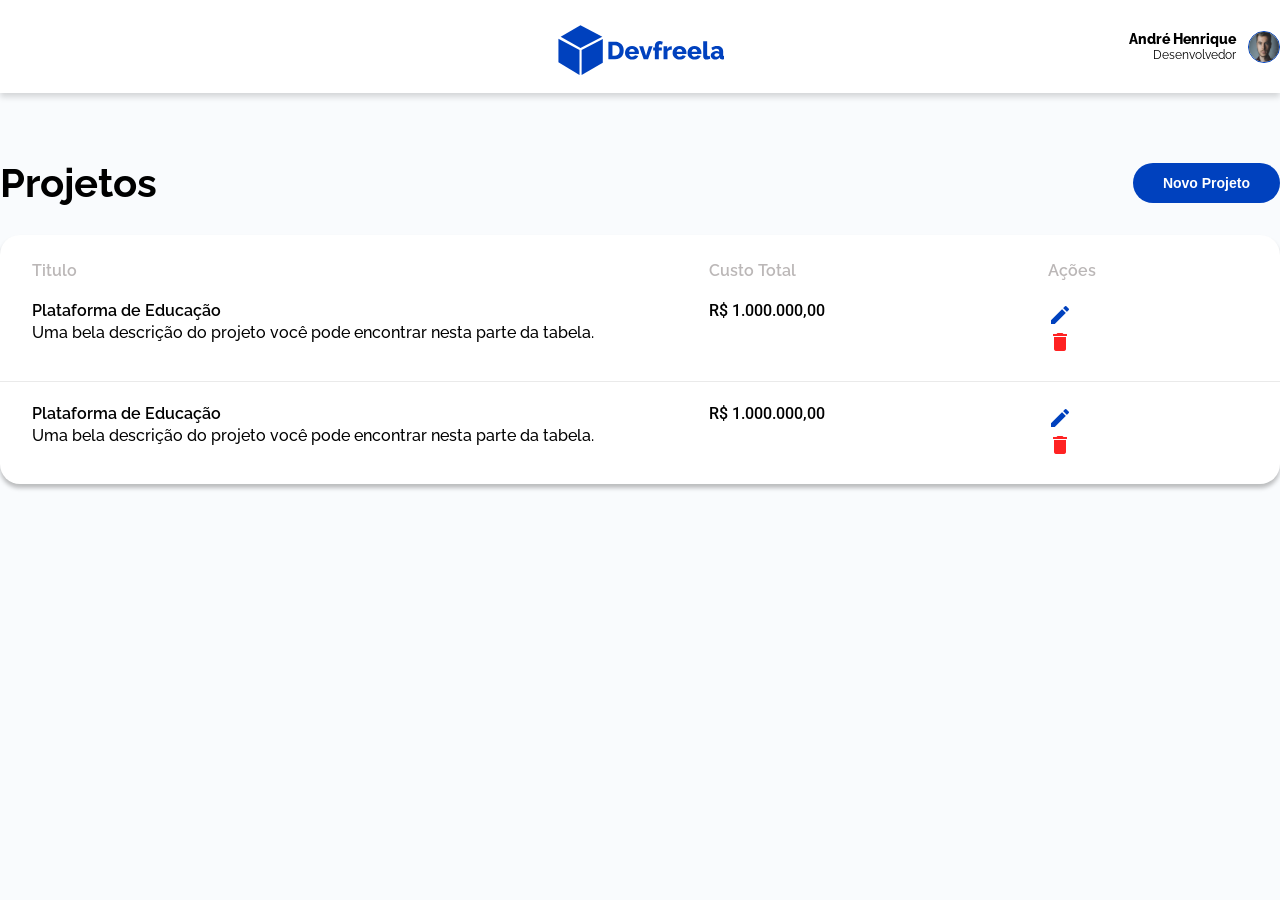
==== list.html @ 752d44da "Finishing the list screen" ====
<!DOCTYPE html>
<html lang="pt-BR">
    <head>
        <meta charset="UTF-8">
        <meta http-equiv="X-UA-Compatible" content="IE=edge">
        <meta name="viewport" content="width=device-width, initial-scale=1.0">
        <title>List - LD</title>

        <!-- FONTS -->
        <link rel="preconnect" href="https://fonts.googleapis.com">
        <link rel="preconnect" href="https://fonts.gstatic.com" crossorigin>
        <link href="https://fonts.googleapis.com/css2?family=Raleway:wght@500;600;800&display=swap" rel="stylesheet">
        <link href="https://fonts.googleapis.com/css2?family=Roboto:wght@500&display=swap" rel="stylesheet">
        <link href="https://fonts.googleapis.com/icon?family=Material+Icons" rel="stylesheet">
        
        <!-- STYLES ITCSS -->

        <!-- SETTINGS -->
        <link rel="stylesheet" href="style/settings/wrapper.css">
        <link rel="stylesheet" href="style/settings/core.css">
        <link rel="stylesheet" href="style/settings/color.css">
        <link rel="stylesheet" href="style/settings/text.css">

        <!-- GENERIC -->
        <link rel="stylesheet" href="style/generic/reset.css">
        <link rel="stylesheet" href="style/generic/box-sizing.css">

        <!-- BASE -->
        <link rel="stylesheet" href="style/base/html.css">

        <!-- OBJECTS -->
        <link rel="stylesheet" href="style/objects/ld-wrapper.css">

        <!-- COMPONENTS -->
        <link rel="stylesheet" href="style/components/ld-button.css">
        <link rel="stylesheet" href="style/components/ld-header.css">
        <link rel="stylesheet" href="style/components/ld-table.css">

        <!-- PAGES -->
        <link rel="stylesheet" href="style/pages/list.css">

        <!-- TRUMPS -->
    </head>

    <body>
        <div class="ld-list">
            <div class="ld-wrapper">
                <header class="ld-header">
                    <div class="wrapper -has-user">
                        <div></div>
                        <div class="logo-wrapper">
                            <img class="image" src="assets/logo/devfreela.svg" alt="Logo da DevFreela">
                        </div>
                        <div class="user">
                            <div class="info">
                                <span class="name">André Henrique</span>
                                <span class="role">Desenvolvedor</span>
                            </div>
                            <div class="photo-wrapper">
                                <img src="assets/image/profile.jpg" alt="Foto de perfil do usuário">
                            </div>
                        </div>
                    </div>
                </header>
                <main class="main-content -one-col">
                    <div class="title-button">
                        <h1 class="title">Projetos</h1>
                        <div class="button-wrapper">
                            <button class="ld-button -small">Novo Projeto</button>
                        </div>
                    </div>
                    <div class="table-wrapper">
                        <div class="ld-table">
                            <div class="head">
                                <div class="row">
                                    <div>Titulo</div>
                                    <div>Custo Total</div>
                                    <div>Ações</div>
                                </div>
                            </div>
                            <div class="body">
                                <div class="row">
                                    <div class="title-description">
                                        <h6 class="title">Plataforma de Educação</h6>
                                        <p class="description">Uma bela descrição do projeto você pode encontrar nesta parte da tabela.</p>
                                    </div>
                                    <div class="price">R$ 1.000.000,00</div>
                                    <div class="actions">
                                        <span class="edit material-icons">edit</span>
                                        <span class="delete material-icons">delete_outlined</span>
                                    </div>
                                </div>
                                <div class="row">
                                    <div class="title-description">
                                        <h6 class="title">Plataforma de Educação</h6>
                                        <p class="description">Uma bela descrição do projeto você pode encontrar nesta parte da tabela.</p>
                                    </div>
                                    <div class="price">R$ 1.000.000,00</div>
                                    <div class="actions">
                                        <span class="edit material-icons">edit</span>
                                        <span class="delete material-icons">delete_outlined</span>
                                    </div>
                                </div>
                            </div>
                        </div>
                    </div>
            </div>
        </div>
    </body>
</html>
---- style/settings/core.css ----
:root
{
    --ld-header-size : 93px
}
---- style/settings/color.css ----
:root {
    /*PRIMARY*/
    --ld-color-primary-light: #004cd8; 
    --ld-color-primary: #0041BE;

    /*DANGER*/
    --ld-color-danger: #FF2222;

    /*GRAY*/
    --ld-color-gray-lightest: #F9FBFD;
    --ld-color-gray-lighter: rgba(196, 196, 196, 0.35);
    --ld-color-gray-light: #BBB7B7;
    --ld-color-gray: #767684;
    --ld-color-gray-dark: #09090A;
}
---- style/settings/text.css ----
:root 
{
    --ld-font-size-base: 10px;
    --ld-font-family-base: 'Raleway', sans-serif;
}
---- style/generic/box-sizing.css ----
* {
    box-sizing: border-box;
}
---- style/base/html.css ----
html {
    background-color: var(--ld-color-gray-lightest);
    font-family: var(--ld-font-family-base);
    font-weight: 500;
}
---- style/objects/ld-wrapper.css ----
.ld-wrapper
{
    max-width: var(--ld-main-wrapper);
    margin: 0 auto;
}


.ld-wrapper >.main-content
{
    display: grid;
    grid-template-columns: 1fr 1fr;
    padding-top: var(--ld-header-size);
}

.ld-wrapper >.main-content.-one-col 
{
    grid-template-columns: 1fr;
}

.ld-wrapper >.main-content >.left
{
    padding-top: 48px;
}

.ld-wrapper >.main-content >.right
{
    overflow: hidden;
    position: relative;
    height: 100vh;
}

.ld-wrapper >.main-content >.right >.image
{
    position: absolute;
    height: 100%;
    top: 0;

    min-width: 100%;
    /*To centralize the image in the div, ignoring the initial part of it and focusing on the content in the middle*/
    left: 50%;
    transform: translateX(-50%);
}
---- style/components/ld-button.css ----
.ld-button 
{
    background-color: var(--ld-color-primary);
    color: white;
    font-size: calc(var(--ld-font-size-base) + 8);
    font-weight: 800;
    padding: 20px;
    border-radius: 50px;
    border: none;
    width: 100%;
    cursor: pointer;
    transition: background-color 0.5s;
}

.ld-button.-small
{
    font-size: calc(var(--ld-font-size-base) + 4px);
    font-weight: 600;
    padding: 12px 30px;
}

.ld-button:hover
{
    background-color: var(--ld-color-primary-light);
}
---- style/components/ld-header.css ----
.ld-header 
{
    height: var(--ld-header-size);
    width: 100%;
    background-color: white;
    box-shadow: 0px 4px 6px rgb(0, 0, 0, 0.15);
    
    position: fixed;
    z-index: 1;
    left: 0;
    top: 0;
}

.ld-header >.wrapper 
{
    max-width: var(--ld-main-wrapper);
    margin: 0 auto;
    display: flex;
    justify-content: center;
}

.ld-header >.wrapper.-has-user
{
    display: grid;
    grid-template-columns: 1fr auto 1fr;
}

/*Logo*/
.ld-header >.wrapper >.logo-wrapper
{
    height: var(--ld-header-size);
    padding: 16px 0;
}

.ld-header >.wrapper >.logo-wrapper >.image
{
    height: 100%;
}

/*Usuário*/
.ld-header >.wrapper >.user
{
    display: flex;
    align-items: center;
    margin-left: auto;
}

.ld-header >.wrapper >.user >.info 
{
    text-align: right;
}

.ld-header >.wrapper >.user >.info >.name 
{
    display: block;
    font-weight: 800;
    font-size: calc(var(--ld-font-size-base) + 4px);
    margin-bottom: 3px;
}

.ld-header >.wrapper >.user >.info >.role 
{
    font-weight: 400;
    font-size: calc(var(--ld-font-size-base) + 2px);
    display: block;
}

.ld-header >.wrapper >.user >.photo-wrapper 
{
    margin-left: 12px;
    height: 32px;
    width: 32px;
    border-radius: 50%;
    border: 1px solid var(--ld-color-primary);
    overflow: hidden;
}

.ld-header >.wrapper >.user >.photo-wrapper >img
{
    height: 100%;
    width: 100%;
}
---- style/components/ld-table.css ----
.ld-table
{
    box-shadow: 0px 4px 4px rgba(0, 0, 0, 0.25);
    border-radius: 20px;
    background-color: white;
    padding-top: 28px;
}

/*Head*/
.ld-table >.head 
{
    font-size: calc(var(--ld-font-size-base) + 6px);
    font-weight: 600;
    color: var(--ld-color-gray-light);
}

.ld-table >.head >.row 
{
    display: grid;
    grid-template-columns: 2fr 1fr 200px;
    padding-left: 32px;
    padding-right: 32px;
}

/*BODY*/
.ld-table >.body
{

}

.ld-table >.body >.row
{
    display: grid;
    padding: 24px 0;
    grid-template-columns: 2fr 1fr 200px;
    border-bottom: 1px solid var(--ld-color-gray-lighter);
    padding: 24px 32px;
}

.ld-table >.body >.row:last-child
{
    border-bottom: none;
}

/*BODY - TITLE-DESCRIPTION*/
.ld-table >.body >.row >.title-description
{

}

.ld-table >.body >.row >.title-description >.title
{
    font-weight: 600;
    margin-bottom: 6px;
}

.ld-table >.body >.row >.title-description >.description
{
    
}

/*BODY - PRICE*/
.ld-table >.body >.row >.price
{
    font-family: 'Roboto', sans-serif;
    font-weight: 500;
}

/*BODY - ACTIONS*/
.ld-table >.body >.row >.actions
{

}

.ld-table >.body >.row >.actions >.edit
{
    color: var(--ld-color-primary);
    margin-right: 5px;
    cursor: pointer;
}

.ld-table >.body >.row >.actions >.delete
{
    color: var(--ld-color-danger);
    cursor: pointer;
}
---- style/pages/list.css ----
.ld-list >.ld-wrapper >.main-content >.title-button
{
    margin-top: 70px;
    display: flex;
    width: 100%;
    justify-content: space-between;
}

.ld-list >.ld-wrapper >.main-content >.title-button >.title 
{
    font-size: calc(var(--ld-font-size-base) + 30px);
    font-weight: 700;
}

.ld-list >.ld-wrapper >.main-content >.title-button >.button-wrapper
{

}

.ld-list >.ld-wrapper >.main-content >.table-wrapper
{
    margin-top: 32px;
}
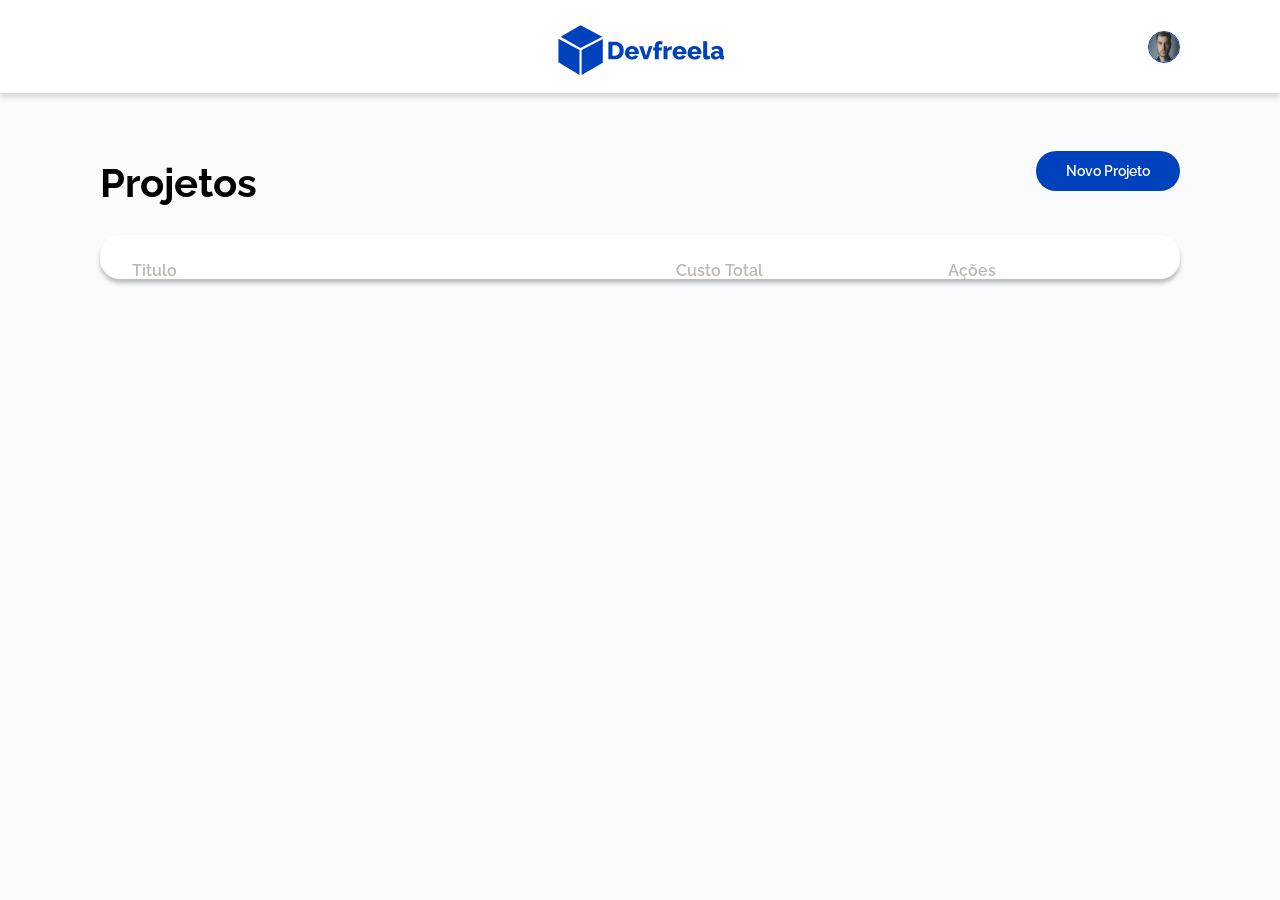
==== commit bdb1819f: "finishing the logics with js" ====
--- a/list.html
+++ b/list.html
@@ -40,6 +40,9 @@
         <link rel="stylesheet" href="style/pages/list.css">
 
         <!-- TRUMPS -->
+
+        <!-- SCRIPTS -->
+        <script src="/scripts/list.js"></script>
     </head>
 
     <body>
@@ -53,8 +56,8 @@
                         </div>
                         <div class="user">
                             <div class="info">
-                                <span class="name">André Henrique</span>
-                                <span class="role">Desenvolvedor</span>
+                                <span class="name" id="name"></span>
+                                <span class="role" id="role"></span>
                             </div>
                             <div class="photo-wrapper">
                                 <img src="assets/image/profile.jpg" alt="Foto de perfil do usuário">
@@ -66,7 +69,7 @@
                     <div class="title-button">
                         <h1 class="title">Projetos</h1>
                         <div class="button-wrapper">
-                            <button class="ld-button -small">Novo Projeto</button>
+                            <a href="project-create-edit.html" class="ld-button -small">Novo Projeto</a>
                         </div>
                     </div>
                     <div class="table-wrapper">
@@ -78,29 +81,8 @@
                                     <div>Ações</div>
                                 </div>
                             </div>
-                            <div class="body">
-                                <div class="row">
-                                    <div class="title-description">
-                                        <h6 class="title">Plataforma de Educação</h6>
-                                        <p class="description">Uma bela descrição do projeto você pode encontrar nesta parte da tabela.</p>
-                                    </div>
-                                    <div class="price">R$ 1.000.000,00</div>
-                                    <div class="actions">
-                                        <span class="edit material-icons">edit</span>
-                                        <span class="delete material-icons">delete_outlined</span>
-                                    </div>
-                                </div>
-                                <div class="row">
-                                    <div class="title-description">
-                                        <h6 class="title">Plataforma de Educação</h6>
-                                        <p class="description">Uma bela descrição do projeto você pode encontrar nesta parte da tabela.</p>
-                                    </div>
-                                    <div class="price">R$ 1.000.000,00</div>
-                                    <div class="actions">
-                                        <span class="edit material-icons">edit</span>
-                                        <span class="delete material-icons">delete_outlined</span>
-                                    </div>
-                                </div>
+                            <div class="body" id="table-body">
+                                
                             </div>
                         </div>
                     </div>
--- a/style/settings/wrapper.css
+++ b/style/settings/wrapper.css
@@ -0,0 +1,3 @@
+:root {
+    --ld-main-wrapper: 1080px;
+}
--- a/style/objects/ld-wrapper.css
+++ b/style/objects/ld-wrapper.css
@@ -7,9 +7,20 @@
 
 .ld-wrapper >.main-content
 {
+    position: relative;
     display: grid;
     grid-template-columns: 1fr 1fr;
     padding-top: var(--ld-header-size);
+}
+
+.ld-wrapper >.main-content >.back-btn 
+{
+    position: fixed;
+    top: calc(var(--ld-header-size) + 38px);
+    font-size: calc(var(--ld-font-size-base) + 60px);
+    cursor: pointer;
+    color: var(--ld-color-gray-dark);
+    text-decoration: none;
 }
 
 .ld-wrapper >.main-content.-one-col 
@@ -17,16 +28,11 @@
     grid-template-columns: 1fr;
 }
 
-.ld-wrapper >.main-content >.left
-{
-    padding-top: 48px;
-}
-
 .ld-wrapper >.main-content >.right
 {
     overflow: hidden;
     position: relative;
-    height: 100vh;
+    height: calc(100vh - var(--ld-header-size));
 }
 
 .ld-wrapper >.main-content >.right >.image
--- a/style/components/ld-button.css
+++ b/style/components/ld-button.css
@@ -2,6 +2,7 @@
 {
     background-color: var(--ld-color-primary);
     color: white;
+    font-family: var(--ld-font-family-base);
     font-size: calc(var(--ld-font-size-base) + 8);
     font-weight: 800;
     padding: 20px;
@@ -10,6 +11,7 @@
     width: 100%;
     cursor: pointer;
     transition: background-color 0.5s;
+    text-decoration: none;
 }
 
 .ld-button.-small
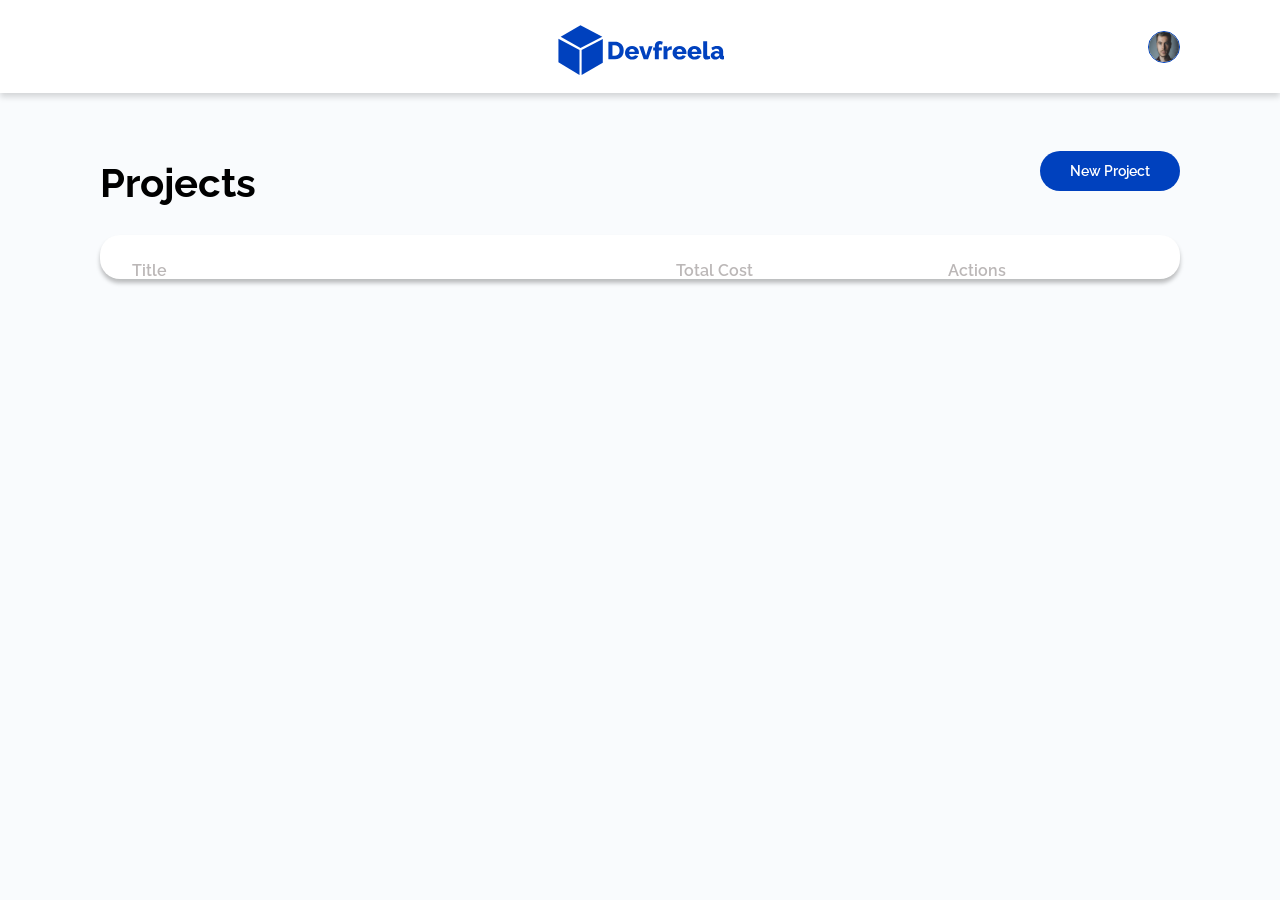
==== commit 0b9621a2: "Translating the screens to english" ====
--- a/list.html
+++ b/list.html
@@ -52,7 +52,7 @@
                     <div class="wrapper -has-user">
                         <div></div>
                         <div class="logo-wrapper">
-                            <img class="image" src="assets/logo/devfreela.svg" alt="Logo da DevFreela">
+                            <img class="image" src="assets/logo/devfreela.svg" alt="DevFreela's logo">
                         </div>
                         <div class="user">
                             <div class="info">
@@ -60,25 +60,25 @@
                                 <span class="role" id="role"></span>
                             </div>
                             <div class="photo-wrapper">
-                                <img src="assets/image/profile.jpg" alt="Foto de perfil do usuário">
+                                <img src="assets/image/profile.jpg" alt="User profile photo">
                             </div>
                         </div>
                     </div>
                 </header>
                 <main class="main-content -one-col">
                     <div class="title-button">
-                        <h1 class="title">Projetos</h1>
+                        <h1 class="title">Projects</h1>
                         <div class="button-wrapper">
-                            <a href="project-create-edit.html" class="ld-button -small">Novo Projeto</a>
+                            <a href="project-create-edit.html" class="ld-button -small">New Project</a>
                         </div>
                     </div>
                     <div class="table-wrapper">
                         <div class="ld-table">
                             <div class="head">
                                 <div class="row">
-                                    <div>Titulo</div>
-                                    <div>Custo Total</div>
-                                    <div>Ações</div>
+                                    <div>Title</div>
+                                    <div>Total Cost</div>
+                                    <div>Actions</div>
                                 </div>
                             </div>
                             <div class="body" id="table-body">
